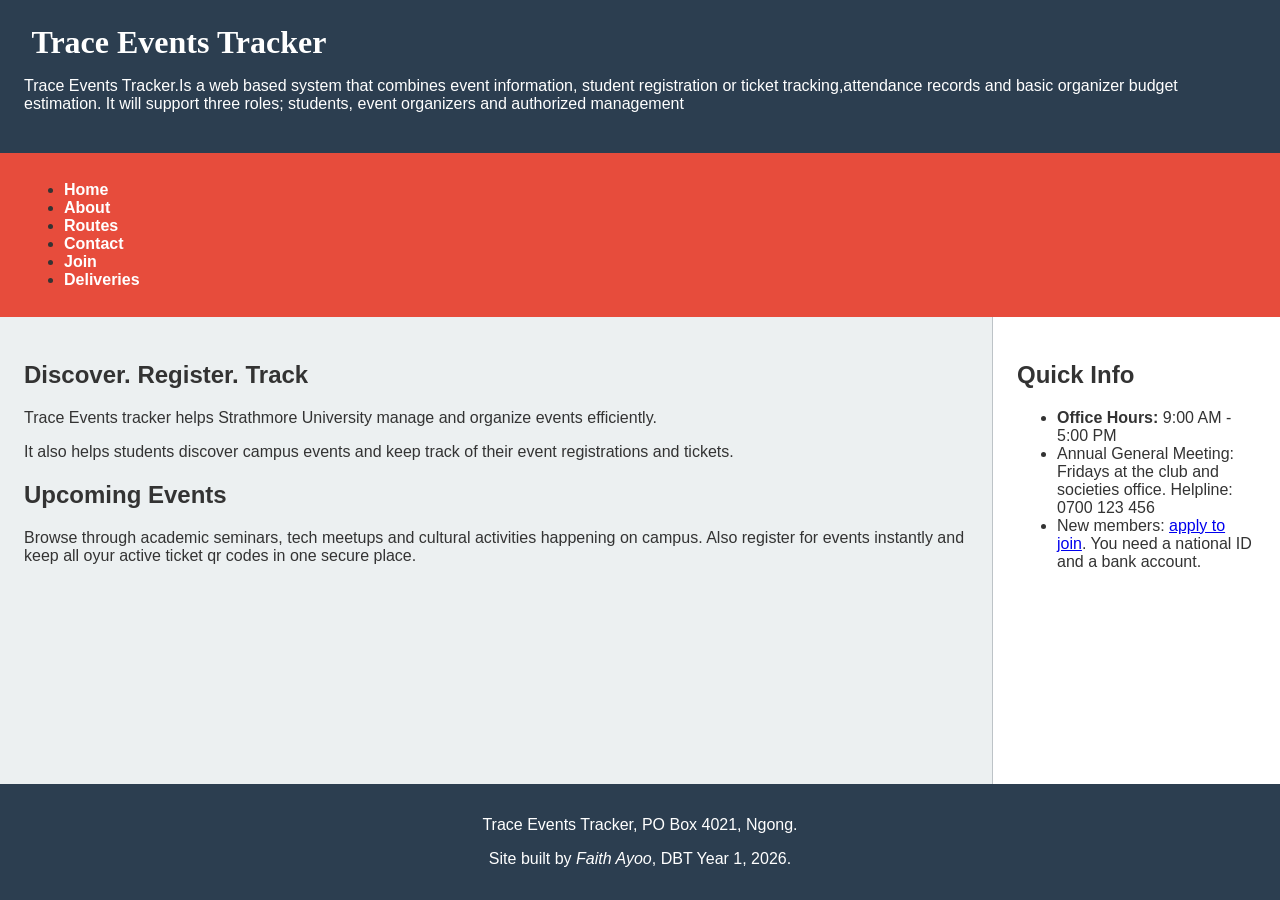
==== index.html @ 33e8bcdc "Completed all team project pages and styles" ====
<!DOCTYPE html>
<html lang="en">
<head>
  <meta charset="utf-8">
  <title>Trace Events Tracker</title>
  <link rel="stylesheet" href="CSS/style.css">
  <!-- placeholder: swap for img/favicon.png -->
  <link rel="icon" type="image/png"
        href="https://placehold.co/32x32/1F6F3E/F7F3E8/png?text=E">
</head>
<body>

  <header>
    <h1>
      <!-- placeholder: swap for img/logo.png -->
      <img src="https://placehold.co/120x120/1F6F3E/F7F3E8/png?text=Tr.Events"
           alt="" class="logo">
      Trace Events Tracker
    </h1>
    <p>Trace Events Tracker.Is a web based system that combines event information, student registration or ticket tracking,attendance records and basic organizer budget estimation. It will support three roles; students, event organizers and authorized management</p>
  </header>

  <nav>
    <ul>
      <li><a href="index.html">Home</a></li>
      <li><a href="about.html">About</a></li>
      <li><a href="routes.html">Routes</a></li>
      <li><a href="contact.html">Contact</a></li>
      <li><a href="register.html">Join</a></li>
      <li><a href="deliveries.html">Deliveries</a>
      </li>
    </ul>
  </nav>

  <main>
    <section>
      <h2>Discover. Register. Track</h2>
      <p>Trace Events tracker helps Strathmore University manage and organize events efficiently.</p>
      <p>It also helps students discover campus events and keep track of their event registrations and tickets.</p>
    </section>

    <section>
      <h2>Upcoming Events</h2>
      <p>Browse through academic seminars, tech meetups and cultural activities happening on campus. Also register for events instantly and keep all oyur active ticket qr codes in one secure place.</p>
      
    </section>
  </main>

  <aside>
    <h2>Quick Info</h2>
    <ul>
      <li>
          <strong>Office Hours:</strong>
          9:00 AM - 5:00 PM
        </li>
      <li>Annual General Meeting: Fridays at the club and societies office.
        Helpline: 0700 123 456</li>
      <li>New members:
          <a href="register.html">apply to join</a>.
          You need a national ID and a
          bank account.</li>
    </ul>
  </aside>

  <footer>
    <p>Trace Events Tracker, PO Box 4021, Ngong.</p>
    <p>Site built by <em>Faith Ayoo</em>,
       DBT Year 1, 2026.</p>
  </footer>

</body>
</html>
---- CSS/style.css ----
/* House style — main #2C3E50 ground #ECF0F1 ink #333333 accent #E74C3C
headings: "Merriweather", serif body: "Open Sans", sans-serif */

* {
  box-sizing: border-box;
}

img, input, select, textarea {
  max-width: 100%;
}

/* --- Lab 2 Grid Layout with Named Areas --- */
body {
  margin: 0;
  font-family: "Open Sans", sans-serif;
  background-color: #ECF0F1; /* Ground color */
  color: #333333;            /* Ink color */
  
  display: grid;
  grid-template-columns: minmax(0, 1fr) 18rem;
  grid-template-rows: auto auto 1fr auto;
  grid-template-areas:
    "header header"
    "nav nav"
    "main aside"
    "footer footer";
  min-height: 100vh;
}

/* --- Header Styling --- */
header {
  grid-area: header;
  background-color: #2C3E50; /* Main color */
  color: #FFFFFF;
  padding: 1.5rem;
}

header h1 {
  font-family: "Merriweather", serif;
  margin: 0 0 0.5rem 0;
}

/* --- Flexbox Navigation --- */
nav {
  grid-area: nav;
  background-color: #E74C3C; /* Accent color */
  display: flex;
  flex-direction: row;
  list-style: none;
  padding: 0.75rem 1.5rem;
  gap: 1.5rem;
  margin: 0;
}

nav a {
  color: #FFFFFF;
  text-decoration: none;
  font-weight: bold;
}

nav a:hover {
  text-decoration: underline;
}

/* --- Main Content Area --- */
main {
  grid-area: main;
  padding: 1.5rem;
  background-color: #ECF0F1;
}

/* --- Aside / Notices Area --- */
aside {
  grid-area: aside;
  padding: 1.5rem;
  background-color: #FFFFFF;
  border-left: 1px solid #BDC3C7;
}

/* --- Footer --- */
footer {
  grid-area: footer;
  background-color: #2C3E50; /* Main color */
  color: #FFFFFF;
  text-align: center;
  padding: 1rem;
}

/* --- Wrapping Cards --- */
.card-container {
  display: flex;
  flex-wrap: wrap;
  gap: 1rem;
  margin-top: 1rem;
}

.card {
  flex: 1 1 240px;
  background: #FFFFFF;
  padding: 1rem;
  border-radius: 4px;
  box-shadow: 0 2px 4px rgba(0,0,0,0.1);
}

/* --- Table Scroll Wrapper --- */
.table-scroll {
  overflow-x: auto;
  width: 100%;
  margin-bottom: 1rem;
}

table {
  width: 100%;
  border-collapse: collapse;
}

th, td {
  padding: 0.75rem;
  border: 1px solid #BDC3C7;
  text-align: left;
}

/* --- Media Query for Mobile (700px and under) --- */
@media (max-width: 700px) {
  body {
    grid-template-columns: 1fr;
    grid-template-areas:
      "header"
      "nav"
      "main"
      "aside"
      "footer";
  }
  
  nav {
    flex-direction: column;
    gap: 0.5rem;
  }
}
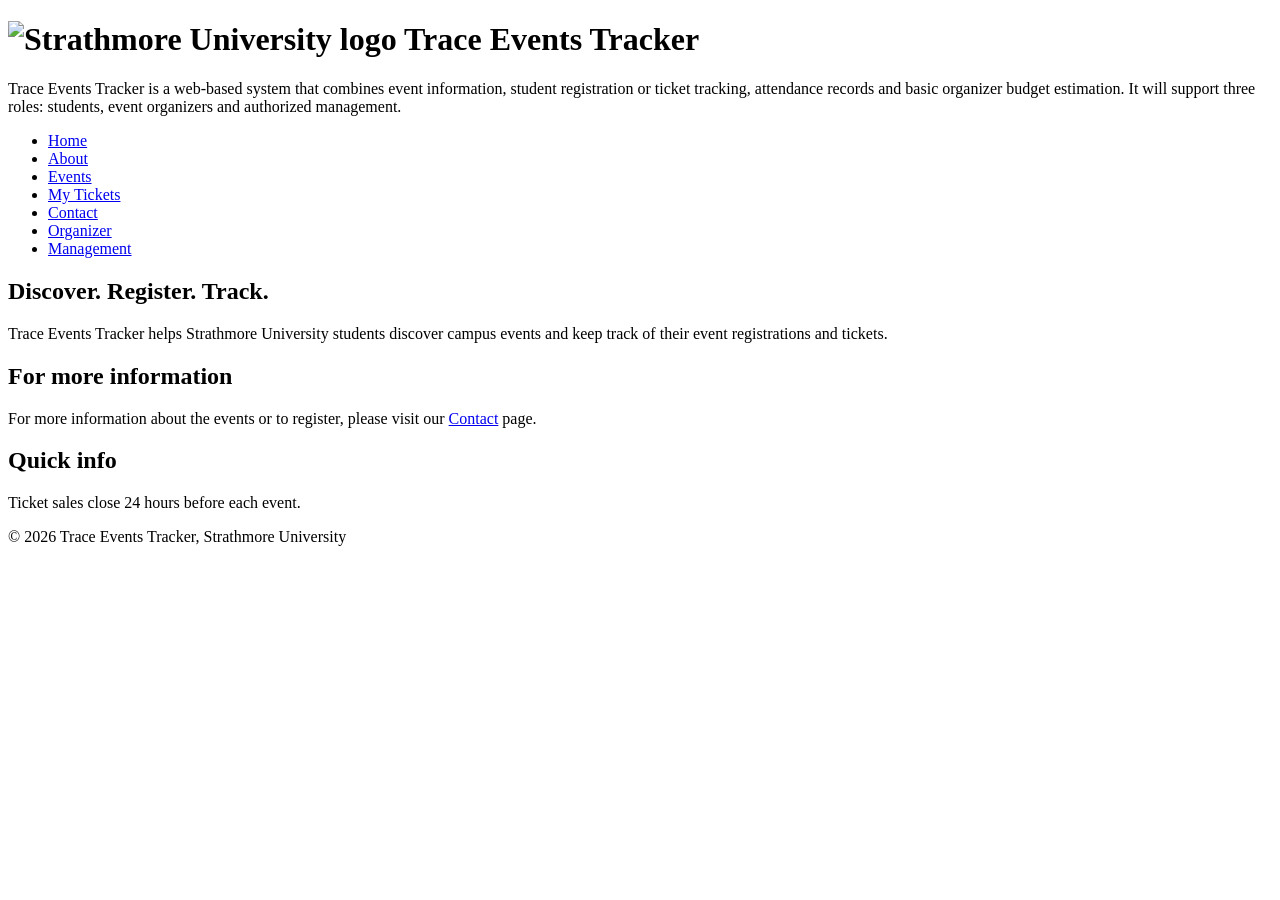
==== commit 3d9a88e5: "Finalized all team project files and personal commits" ====
--- a/index.html
+++ b/index.html
@@ -1,72 +1,63 @@
 <!DOCTYPE html>
 <html lang="en">
-<head>
-  <meta charset="utf-8">
-  <title>Trace Events Tracker</title>
-  <link rel="stylesheet" href="CSS/style.css">
-  <!-- placeholder: swap for img/favicon.png -->
+<head> <meta charset="utf-8">
+  <!--we add the viewport meta tag-->
+  <meta name="viewport" 
+     content="width=device-width,initial-scale=1.0">
+  <title>Home | Trace Events Tracker</title>
+<link rel="preconnect" href="https://fonts.googleapis.com">
+<link rel="preconnect" href="https://fonts.gstatic.com" crossorigin>
+<link href="https://fonts.googleapis.com/css2?family=Source+Serif+4:ital,opsz,wght@0,8..60,200..900;1,8..60,200..900&display=swap" rel="stylesheet">
+ <link rel="stylesheet" href="css/style.css">
+  <!-- placeholder: swap for Image/University-Logo-Vertical-small-2.png -->
   <link rel="icon" type="image/png"
-        href="https://placehold.co/32x32/1F6F3E/F7F3E8/png?text=E">
+        href="img/University-Logo-Vertical-small-2.png">
 </head>
 <body>
 
   <header>
     <h1>
       <!-- placeholder: swap for img/logo.png -->
-      <img src="https://placehold.co/120x120/1F6F3E/F7F3E8/png?text=Tr.Events"
-           alt="" class="logo">
-      Trace Events Tracker
+     <img class="logo" src="Images/University-Logo-Vertical-small-2.png" alt="Strathmore University logo">
+     Trace Events Tracker
     </h1>
-    <p>Trace Events Tracker.Is a web based system that combines event information, student registration or ticket tracking,attendance records and basic organizer budget estimation. It will support three roles; students, event organizers and authorized management</p>
+    <p>Trace Events Tracker is a web-based system that combines event information, student registration or ticket tracking, attendance records and basic organizer budget estimation. It will support three roles: students, event organizers and authorized management.</p>
   </header>
 
   <nav>
     <ul>
       <li><a href="index.html">Home</a></li>
       <li><a href="about.html">About</a></li>
-      <li><a href="routes.html">Routes</a></li>
+      <li><a href="events.html">Events</a></li>
+      <li><a href="my-tickets.html">My Tickets</a></li>
       <li><a href="contact.html">Contact</a></li>
-      <li><a href="register.html">Join</a></li>
-      <li><a href="deliveries.html">Deliveries</a>
-      </li>
-    </ul>
+      <li><a href="organizer.html">Organizer</a></li>
+      <li><a href="management.html">Management</a></li>
+  </ul>
   </nav>
 
   <main>
     <section>
-      <h2>Discover. Register. Track</h2>
-      <p>Trace Events tracker helps Strathmore University manage and organize events efficiently.</p>
-      <p>It also helps students discover campus events and keep track of their event registrations and tickets.</p>
+      <h2>Discover. Register. Track.</h2>
+      <p>Trace Events Tracker helps Strathmore University
+         students discover campus events and keep track
+         of their event registrations and tickets.</p> 
+      <p></p>
     </section>
 
     <section>
-      <h2>Upcoming Events</h2>
-      <p>Browse through academic seminars, tech meetups and cultural activities happening on campus. Also register for events instantly and keep all oyur active ticket qr codes in one secure place.</p>
-      
+      <h2>For more information</h2>
+      <p>For more information about the events or to register, please visit our <a href="contact.html">Contact</a> page.</p>
     </section>
   </main>
 
   <aside>
-    <h2>Quick Info</h2>
-    <ul>
-      <li>
-          <strong>Office Hours:</strong>
-          9:00 AM - 5:00 PM
-        </li>
-      <li>Annual General Meeting: Fridays at the club and societies office.
-        Helpline: 0700 123 456</li>
-      <li>New members:
-          <a href="register.html">apply to join</a>.
-          You need a national ID and a
-          bank account.</li>
-    </ul>
+    <h2>Quick info</h2>
+    <p>Ticket sales close 24 hours before each event.</p>
   </aside>
 
   <footer>
-    <p>Trace Events Tracker, PO Box 4021, Ngong.</p>
-    <p>Site built by <em>Faith Ayoo</em>,
-       DBT Year 1, 2026.</p>
+    &copy; 2026 Trace Events Tracker, Strathmore University
   </footer>
-
 </body>
 </html>
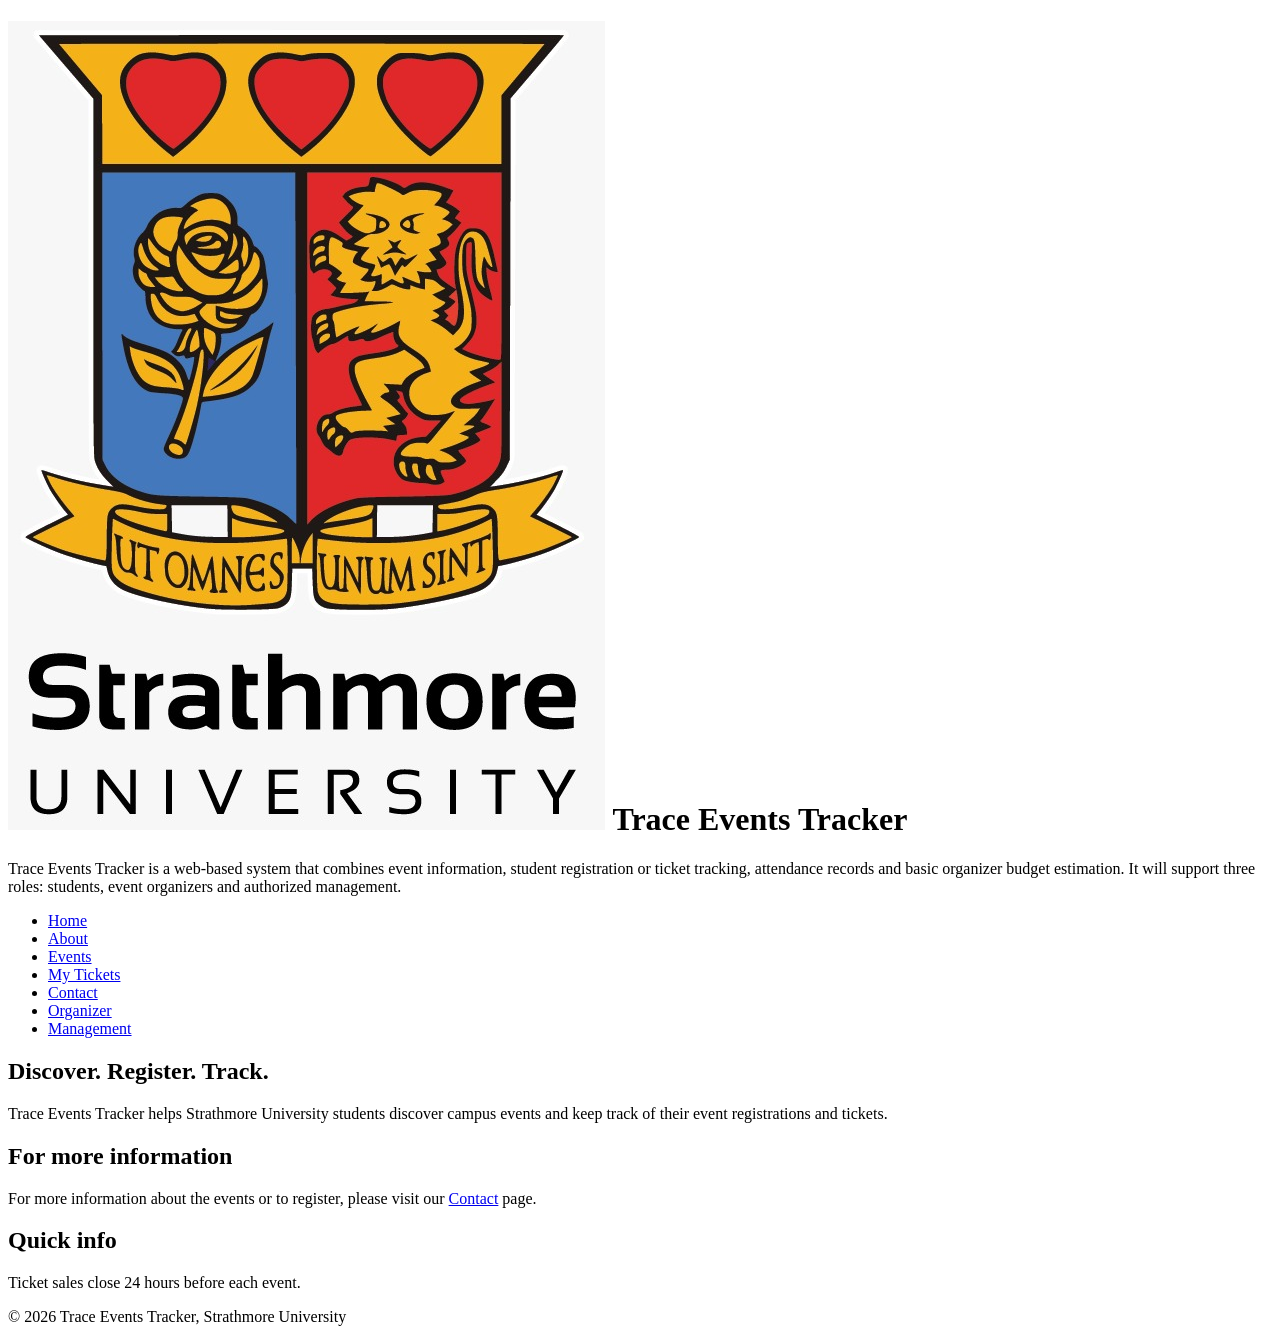
==== commit da576545: "Finalized all pages, images, and ticket card layouts" ====
--- a/index.html
+++ b/index.html
@@ -18,7 +18,7 @@
   <header>
     <h1>
       <!-- placeholder: swap for img/logo.png -->
-     <img class="logo" src="Images/University-Logo-Vertical-small-2.png" alt="Strathmore University logo">
+     <img class="logo" src="img/events.jpg" alt="Strathmore University logo">
      Trace Events Tracker
     </h1>
     <p>Trace Events Tracker is a web-based system that combines event information, student registration or ticket tracking, attendance records and basic organizer budget estimation. It will support three roles: students, event organizers and authorized management.</p>
@@ -29,7 +29,7 @@
       <li><a href="index.html">Home</a></li>
       <li><a href="about.html">About</a></li>
       <li><a href="events.html">Events</a></li>
-      <li><a href="my-tickets.html">My Tickets</a></li>
+      <li><a href="ticket.html">My Tickets</a></li>
       <li><a href="contact.html">Contact</a></li>
       <li><a href="organizer.html">Organizer</a></li>
       <li><a href="management.html">Management</a></li>
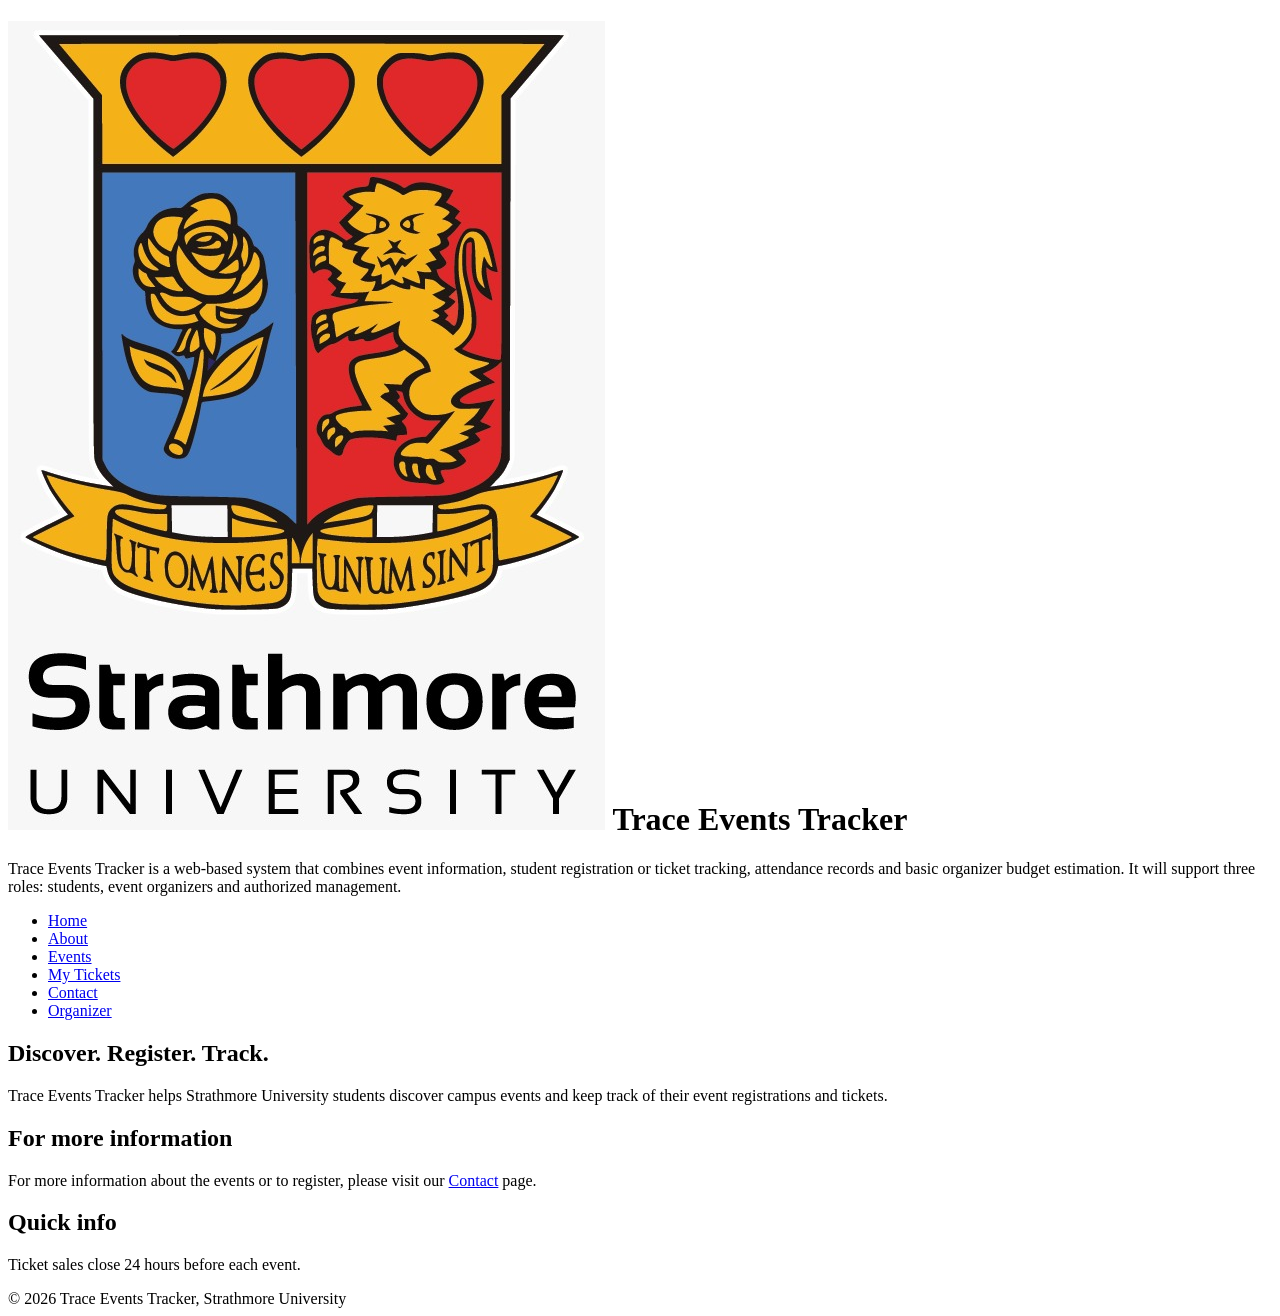
==== commit 0658fd3d: "Finalize all project files and individual commits" ====
--- a/index.html
+++ b/index.html
@@ -32,7 +32,6 @@
       <li><a href="ticket.html">My Tickets</a></li>
       <li><a href="contact.html">Contact</a></li>
       <li><a href="organizer.html">Organizer</a></li>
-      <li><a href="management.html">Management</a></li>
   </ul>
   </nav>
 
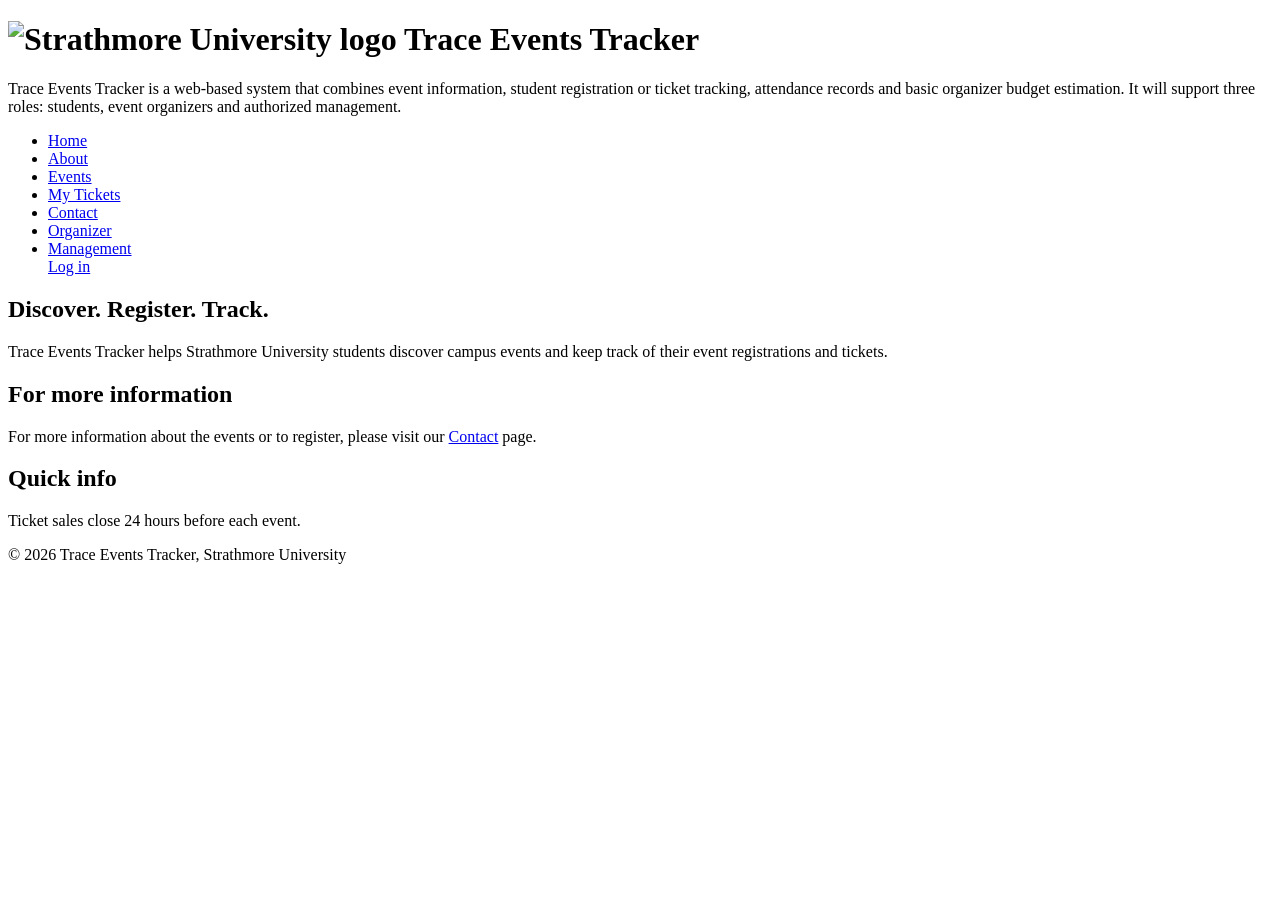
==== commit e7a820f7: "+" ====
--- a/index.html
+++ b/index.html
@@ -9,16 +9,24 @@
 <link rel="preconnect" href="https://fonts.gstatic.com" crossorigin>
 <link href="https://fonts.googleapis.com/css2?family=Source+Serif+4:ital,opsz,wght@0,8..60,200..900;1,8..60,200..900&display=swap" rel="stylesheet">
  <link rel="stylesheet" href="css/style.css">
+<!-- Embedded-->
+   <script>
+    console.log("Embedded JS");
+   </script>
+   
+  <!-- Week 8: the script, with defer -->
+  <script src="js/main.js" defer></script>
+
   <!-- placeholder: swap for Image/University-Logo-Vertical-small-2.png -->
   <link rel="icon" type="image/png"
-        href="img/University-Logo-Vertical-small-2.png">
+        href="Images/University-Logo-Vertical-small-2.png">
 </head>
 <body>
 
   <header>
     <h1>
       <!-- placeholder: swap for img/logo.png -->
-     <img class="logo" src="img/events.jpg" alt="Strathmore University logo">
+     <img class="logo" src="Images/University-Logo-Vertical-small-2.png" alt="Strathmore University logo">
      Trace Events Tracker
     </h1>
     <p>Trace Events Tracker is a web-based system that combines event information, student registration or ticket tracking, attendance records and basic organizer budget estimation. It will support three roles: students, event organizers and authorized management.</p>
@@ -29,9 +37,11 @@
       <li><a href="index.html">Home</a></li>
       <li><a href="about.html">About</a></li>
       <li><a href="events.html">Events</a></li>
-      <li><a href="ticket.html">My Tickets</a></li>
+      <li><a href="my-tickets.html">My Tickets</a></li>
       <li><a href="contact.html">Contact</a></li>
       <li><a href="organizer.html">Organizer</a></li>
+      <li><a href="management.html">Management</a></li>
+      <a href="login.html" id="authLink">Log in</a>
   </ul>
   </nav>
 
